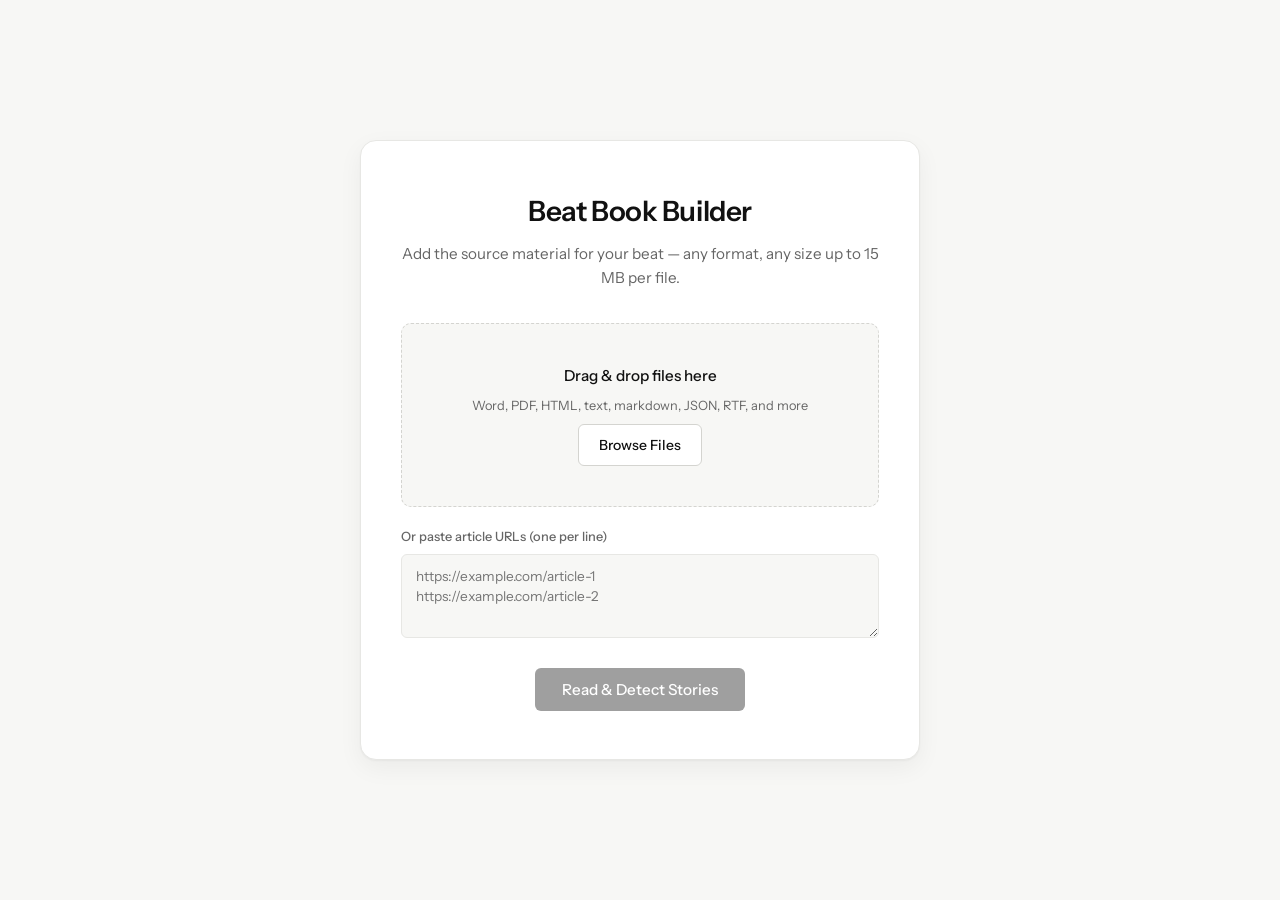
==== static/index.html @ 1f576bb9 "Sticky preview toolbar with confidence-filter chips Moved the back-button, selected-count, run-pipel" ====
<!DOCTYPE html>
<html lang="en">

<head>
  <meta charset="UTF-8">
  <meta name="viewport" content="width=device-width, initial-scale=1.0">
  <title>Beat Book Builder</title>
  <link rel="preconnect" href="https://fonts.googleapis.com">
  <link rel="preconnect" href="https://fonts.gstatic.com" crossorigin>
  <link href="https://fonts.googleapis.com/css2?family=Instrument+Sans:wght@400;500;600;700&family=Newsreader:wght@400;500;600;700&display=swap"
    rel="stylesheet">
  <link rel="stylesheet" href="/static/style.css">
</head>

<body>
  <div id="app">

    <!-- ── UPLOAD SCREEN ────────────────────────────────────────── -->
    <div id="upload-screen" class="screen active">
      <div class="work-card upload-card">
        <h1>Beat Book Builder</h1>
        <p class="subtitle">Add the source material for your beat — any format, any size up to 15 MB per file.</p>

        <div id="drop-zone" class="drop-zone">
          <div class="drop-zone-inner">
            <p>Drag &amp; drop files here</p>
            <p class="small">Word, PDF, HTML, text, markdown, JSON, RTF, and more</p>
            <label class="file-btn">
              Browse Files
              <input type="file" id="file-input" multiple hidden>
            </label>
          </div>
        </div>

        <div id="file-list" class="file-list" hidden></div>

        <div class="url-section">
          <label class="url-label" for="url-input">Or paste article URLs (one per line)</label>
          <textarea id="url-input" class="url-input" rows="3" placeholder="https://example.com/article-1&#10;https://example.com/article-2"></textarea>
        </div>

        <button id="upload-btn" class="btn primary" disabled>
          Read &amp; Detect Stories
        </button>

        <div id="upload-status" class="status" hidden>
          <div class="ingest-spinner">
            <span class="pulse-dot" aria-hidden="true"></span>
            <span id="ingest-step">Reading your sources…</span>
          </div>
          <div class="progress-detail" id="ingest-detail"></div>
        </div>
      </div>
    </div>

    <!-- ── PREVIEW SCREEN ───────────────────────────────────────── -->
    <div id="preview-screen" class="screen">
      <header class="app-header">
        <h2>Beat Book Builder</h2>
        <div id="preview-session-info" class="session-info"></div>
      </header>
      <div class="preview-toolbar">
        <div class="preview-toolbar-row">
          <button id="preview-back-btn" class="btn">Back to upload</button>
          <div class="preview-filters" id="preview-filters" role="group" aria-label="Filter by confidence">
            <button type="button" class="confidence-filter high active" data-level="high" aria-pressed="true">
              <span class="filter-label">High</span>
              <span class="filter-count" id="filter-count-high">0</span>
            </button>
            <button type="button" class="confidence-filter medium active" data-level="medium" aria-pressed="true">
              <span class="filter-label">Medium</span>
              <span class="filter-count" id="filter-count-medium">0</span>
            </button>
            <button type="button" class="confidence-filter low active" data-level="low" aria-pressed="true">
              <span class="filter-label">Low</span>
              <span class="filter-count" id="filter-count-low">0</span>
            </button>
          </div>
          <div class="preview-toolbar-right">
            <span id="preview-included-count" class="submit-hint"></span>
            <button id="preview-run-btn" class="btn primary">Run pipeline</button>
          </div>
        </div>
        <div id="preview-status" class="preview-toolbar-progress" hidden>
          <div class="progress-step" id="preview-progress-step">Preparing…</div>
          <div class="progress-bar-track">
            <div class="progress-bar-fill" id="preview-progress-bar"></div>
          </div>
          <div class="progress-detail" id="preview-progress-detail"></div>
        </div>
      </div>
      <div class="screen-body">
        <div class="screen-content">
          <div class="interview-heading">
            <div class="eyebrow">Step 1 of 3 · Review detected stories</div>
            <h1 id="preview-title">Detected stories</h1>
            <p class="interview-lede" id="preview-summary"></p>
          </div>

          <div id="preview-excluded" class="preview-excluded-list" hidden></div>
          <div id="preview-sources" class="preview-sources"></div>
        </div>
      </div>
    </div>

    <!-- ── INTERVIEW SCREEN ─────────────────────────────────────── -->
    <div id="interview-screen" class="screen">
      <header class="app-header">
        <h2>Beat Book Builder</h2>
        <div id="interview-session-info" class="session-info"></div>
      </header>
      <div class="screen-body">
        <div class="screen-content">
          <div class="interview-heading">
            <div class="eyebrow">Step 2 of 3 · Reporter interview</div>
            <h1>A few quick questions</h1>
            <p class="interview-lede">Your answers shape which angles the beat book emphasizes.</p>
          </div>
          <div id="interview-form-host"></div>
        </div>
      </div>
    </div>

    <!-- ── GENERATING SCREEN ────────────────────────────────────── -->
    <div id="generating-screen" class="screen">
      <header class="app-header">
        <h2>Beat Book Builder</h2>
        <div id="generating-session-info" class="session-info"></div>
      </header>
      <div class="screen-body centered">
        <div class="work-card generating-card">
          <div class="work-card-hero">
            <span class="pulse-dot" aria-hidden="true"></span>
            <h1 id="generating-label">Generating your beat book</h1>
          </div>
          <p id="generating-detail" class="work-card-detail">Analyzing your uploads…</p>

          <div class="shimmer-bar" aria-hidden="true"><div class="shimmer-bar-fill"></div></div>

          <ol class="stepper" id="stepper" aria-label="Progress">
            <li class="step" data-step="review">
              <span class="step-icon" aria-hidden="true"></span>
              <div class="step-body">
                <div class="step-title">Review coverage</div>
                <div class="step-sub">Scanning topics and uploaded stories</div>
              </div>
            </li>
            <li class="step" data-step="write">
              <span class="step-icon" aria-hidden="true"></span>
              <div class="step-body">
                <div class="step-title">Write beat book</div>
                <div class="step-sub">Drafting sections from source material</div>
              </div>
            </li>
            <li class="step" data-step="research">
              <span class="step-icon" aria-hidden="true"></span>
              <div class="step-body">
                <div class="step-title">Research context</div>
                <div class="step-sub">Browsing the web for additional reporting context</div>
              </div>
            </li>
            <li class="step" data-step="cite">
              <span class="step-icon" aria-hidden="true"></span>
              <div class="step-body">
                <div class="step-title">Match citations</div>
                <div class="step-sub">Linking each claim back to its source</div>
              </div>
            </li>
          </ol>

          <div class="work-card-footer">
            <div id="generating-stats" class="stats-chips"></div>
            <div class="elapsed" id="generating-elapsed" aria-live="polite">0:00</div>
          </div>
        </div>
      </div>
    </div>

    <!-- ── DONE SCREEN ──────────────────────────────────────────── -->
    <div id="done-screen" class="screen">
      <header class="app-header">
        <h2>Beat Book Builder</h2>
        <div id="done-session-info" class="session-info"></div>
      </header>
      <div class="screen-body centered">
        <div class="work-card done-card">
          <div class="success-icon" aria-hidden="true">
            <svg viewBox="0 0 24 24" fill="none" stroke="currentColor" stroke-width="2.25" stroke-linecap="round" stroke-linejoin="round">
              <polyline points="5 12.5 10 17.5 19 7.5"></polyline>
            </svg>
          </div>
          <h1>Your beat book is ready</h1>
          <p class="done-subtitle" id="done-subtitle"></p>
          <a id="done-viewer-link" class="btn primary large" target="_blank" rel="noopener">Open with inline citations →</a>
          <p class="done-secondary"><a id="done-markdown-link" target="_blank" rel="noopener">Download raw Markdown</a></p>
        </div>
      </div>
    </div>

  </div>

  <script src="/static/app.js"></script>
</body>

</html>
---- static/style.css ----
/* ── Reset & Base ─────────────────────────────────────────────────────── */
*,
*::before,
*::after {
  box-sizing: border-box;
  margin: 0;
  padding: 0;
}

:root {
  --bg: #fff;
  --bg-muted: #f7f7f5;
  --surface: #fff;
  --border: #e7e7e4;
  --border-strong: #d4d4d0;
  --text: #111;
  --text-muted: #666;
  --text-faint: #999;
  --accent: #0066cc;
  --accent-soft: #f0f7ff;
  --success: #15803d;
  --success-soft: #ecfdf3;
  --danger: #c0392b;
  --radius: 10px;
  --radius-sm: 6px;
  --radius-lg: 16px;
  --serif: 'Newsreader', Georgia, 'Times New Roman', serif;
  --sans: 'Instrument Sans', -apple-system, BlinkMacSystemFont, 'Segoe UI', Roboto, sans-serif;
  --shadow-card:
    0 1px 2px rgba(0, 0, 0, 0.04),
    0 8px 24px rgba(0, 0, 0, 0.05);
}

html,
body {
  height: 100%;
}

body {
  background: var(--bg-muted);
  color: var(--text);
  font-family: var(--serif);
  font-size: 16.5px;
  line-height: 1.6;
  -webkit-font-smoothing: antialiased;
  -moz-osx-font-smoothing: grayscale;
}

a {
  color: var(--accent);
  text-decoration: none;
}
a:hover { text-decoration: underline; }

/* ── Screens ──────────────────────────────────────────────────────────── */
.screen { display: none; }
.screen.active { display: flex; }

#preview-screen,
#interview-screen,
#generating-screen,
#done-screen {
  flex-direction: column;
  min-height: 100vh;
  background: var(--bg-muted);
}

/* ── App header (top bar) ─────────────────────────────────────────────── */
.app-header {
  position: sticky;
  top: 0;
  height: 56px;
  display: flex;
  align-items: center;
  justify-content: space-between;
  padding: 0 1.75rem;
  background: var(--surface);
  border-bottom: 1px solid var(--border);
  z-index: 10;
  flex-shrink: 0;
}

.app-header h2 {
  font-family: var(--sans);
  font-size: 1rem;
  font-weight: 600;
  color: var(--text);
  letter-spacing: -0.005em;
}

.session-info {
  font-family: var(--sans);
  font-size: 0.8rem;
  color: var(--text-muted);
  letter-spacing: 0.005em;
}

/* Screen body container ------------------------------------------------ */
.screen-body {
  flex: 1;
  display: flex;
  justify-content: center;
  padding: 2.75rem 1.5rem 3rem;
}

.screen-body.centered {
  align-items: center;
  justify-content: center;
  padding: 3rem 1.5rem;
}

.screen-content {
  width: 100%;
  max-width: 760px;
}

/* ── Upload screen (full-bleed centering) ─────────────────────────────── */
#upload-screen {
  align-items: center;
  justify-content: center;
  min-height: 100vh;
  padding: 2rem;
  background: var(--bg-muted);
}

/* ── Work Card (shared across upload / generating / done) ─────────────── */
.work-card {
  background: var(--surface);
  border: 1px solid var(--border);
  border-radius: var(--radius-lg);
  padding: 2.75rem 2.5rem;
  max-width: 560px;
  width: 100%;
  box-shadow: var(--shadow-card);
}

.upload-card {
  text-align: center;
  padding: 3rem 2.5rem;
}

.upload-card h1 {
  font-family: var(--sans);
  font-size: 1.75rem;
  font-weight: 600;
  letter-spacing: -0.015em;
  margin-bottom: 0.5rem;
}

.subtitle {
  font-family: var(--sans);
  color: var(--text-muted);
  font-size: 0.95rem;
  margin-bottom: 2rem;
}

.drop-zone {
  border: 1.5px dashed var(--border-strong);
  border-radius: var(--radius);
  padding: 2.5rem 1.5rem;
  transition: border-color 0.2s, background 0.2s;
  cursor: pointer;
  margin-bottom: 1.25rem;
  background: var(--bg-muted);
}

.drop-zone:hover,
.drop-zone.drag-over {
  border-color: var(--text);
  background: #f1f1ee;
}

.drop-zone p {
  font-family: var(--sans);
  color: var(--text);
  font-size: 0.95rem;
  font-weight: 500;
}

.drop-zone .small {
  font-size: 0.8rem;
  color: var(--text-muted);
  margin: 0.5rem 0;
  font-weight: 400;
}

.file-btn {
  display: inline-block;
  padding: 0.55rem 1.25rem;
  background: var(--surface);
  border: 1px solid var(--border-strong);
  border-radius: var(--radius-sm);
  color: var(--text);
  cursor: pointer;
  font-family: var(--sans);
  font-size: 0.875rem;
  font-weight: 500;
  transition: background 0.15s, border-color 0.15s;
}

.file-btn:hover {
  background: var(--bg-muted);
  border-color: var(--text);
}

.file-list {
  text-align: left;
  margin-bottom: 1.5rem;
  padding: 0.75rem 1rem;
  background: var(--bg-muted);
  border: 1px solid var(--border);
  border-radius: var(--radius-sm);
  font-family: var(--sans);
  font-size: 0.85rem;
}

.file-list .file-item {
  display: flex;
  justify-content: space-between;
  padding: 0.25rem 0;
  color: var(--text-muted);
}

.file-list .file-item .name {
  color: var(--text);
  overflow: hidden;
  text-overflow: ellipsis;
  white-space: nowrap;
  margin-right: 1rem;
  flex: 1;
}

/* ── Buttons ──────────────────────────────────────────────────────────── */
.btn {
  padding: 0.7rem 1.6rem;
  border: 1px solid transparent;
  border-radius: var(--radius-sm);
  font-family: var(--sans);
  font-size: 0.95rem;
  font-weight: 500;
  cursor: pointer;
  transition: background 0.15s, border-color 0.15s, color 0.15s, opacity 0.15s, transform 0.1s;
}

.btn:active:not(:disabled) { transform: translateY(1px); }

.btn:disabled {
  opacity: 0.4;
  cursor: not-allowed;
}

.btn.primary {
  background: var(--text);
  color: #fff;
}

.btn.primary:hover:not(:disabled) {
  background: #000;
}

.btn.primary.large {
  padding: 0.9rem 1.75rem;
  font-size: 1rem;
  display: inline-block;
  text-decoration: none;
}

.btn.primary.large:hover { text-decoration: none; }

/* ── Upload status / progress ─────────────────────────────────────────── */
.status {
  margin-top: 1.5rem;
  color: var(--text-muted);
  font-family: var(--sans);
  font-size: 0.875rem;
}

.status[hidden] { display: none; }

.progress-container { width: 100%; }

.progress-step {
  font-weight: 500;
  color: var(--text);
  margin-bottom: 0.5rem;
  font-size: 0.9rem;
  text-align: left;
}

.progress-bar-track {
  width: 100%;
  height: 4px;
  background: var(--border);
  border-radius: 2px;
  overflow: hidden;
  margin-bottom: 0.5rem;
}

.progress-bar-fill {
  height: 100%;
  width: 0%;
  background: var(--text);
  border-radius: 2px;
  transition: width 0.3s ease;
}

.progress-detail {
  font-size: 0.8rem;
  color: var(--text-faint);
  text-align: left;
}

/* ── Interview heading ────────────────────────────────────────────────── */
.interview-heading {
  margin-bottom: 1.75rem;
}

.interview-heading .eyebrow {
  font-family: var(--sans);
  font-size: 0.72rem;
  font-weight: 500;
  text-transform: uppercase;
  letter-spacing: 0.08em;
  color: var(--text-faint);
  margin-bottom: 0.4rem;
}

.interview-heading h1 {
  font-family: var(--sans);
  font-size: 1.6rem;
  font-weight: 600;
  letter-spacing: -0.01em;
  color: var(--text);
  line-height: 1.25;
  margin-bottom: 0.4rem;
}

.interview-lede {
  font-family: var(--sans);
  color: var(--text-muted);
  font-size: 0.95rem;
}

/* ── Interview form ───────────────────────────────────────────────────── */
.interview-form {
  display: flex;
  flex-direction: column;
  gap: 2.25rem;
  background: var(--surface);
  border: 1px solid var(--border);
  border-radius: var(--radius-lg);
  padding: 2rem 2rem 1.5rem;
  box-shadow: var(--shadow-card);
}

.question-block {
  display: flex;
  flex-direction: column;
  gap: 0.6rem;
}

.question-num {
  font-family: var(--sans);
  font-size: 0.72rem;
  font-weight: 500;
  text-transform: uppercase;
  letter-spacing: 0.08em;
  color: var(--text-faint);
}

.question-text {
  font-family: var(--sans);
  font-size: 1.05rem;
  font-weight: 500;
  color: var(--text);
  line-height: 1.4;
}

.option-list {
  display: flex;
  flex-direction: column;
  gap: 0.4rem;
}

.option-item {
  display: flex;
  align-items: flex-start;
  gap: 0.7rem;
  padding: 0.7rem 0.9rem;
  background: var(--surface);
  border: 1px solid var(--border);
  border-radius: var(--radius-sm);
  cursor: pointer;
  transition: border-color 0.15s, background 0.15s;
  min-width: 0;
}

.option-item:hover,
.option-item.checked {
  border-color: var(--text);
  background: var(--bg-muted);
}

.option-item input {
  accent-color: var(--text);
  margin-top: 0.2rem;
  flex-shrink: 0;
  cursor: pointer;
}

.option-item span {
  font-family: var(--sans);
  font-size: 0.92rem;
  color: var(--text);
  line-height: 1.45;
  word-wrap: break-word;
  overflow-wrap: break-word;
  white-space: normal;
  min-width: 0;
  flex: 1;
}

.free-text {
  width: 100%;
  min-height: 96px;
  max-height: 280px;
  background: var(--surface);
  border: 1px solid var(--border-strong);
  border-radius: var(--radius-sm);
  color: var(--text);
  padding: 0.75rem 0.9rem;
  font-family: var(--sans);
  font-size: 0.95rem;
  line-height: 1.5;
  resize: vertical;
  transition: border-color 0.15s;
}

.free-text:focus {
  outline: none;
  border-color: var(--text);
}

.submit-row {
  display: flex;
  justify-content: flex-end;
  align-items: center;
  gap: 0.85rem;
  margin-top: 0.25rem;
  padding-top: 1rem;
  border-top: 1px solid var(--border);
}

.submit-hint {
  font-family: var(--sans);
  font-size: 0.8rem;
  color: var(--text-faint);
}

/* ── Generating card ──────────────────────────────────────────────────── */
.generating-card {
  padding: 2.25rem 2.25rem 1.75rem;
}

.work-card-hero {
  display: flex;
  align-items: center;
  gap: 0.75rem;
  margin-bottom: 0.4rem;
}

.work-card-hero h1 {
  font-family: var(--sans);
  font-size: 1.35rem;
  font-weight: 600;
  color: var(--text);
  letter-spacing: -0.005em;
  line-height: 1.3;
}

.pulse-dot {
  width: 10px;
  height: 10px;
  border-radius: 50%;
  background: var(--text);
  flex-shrink: 0;
  animation: pulseDot 1.3s ease-in-out infinite;
}

@keyframes pulseDot {
  0%, 100% { transform: scale(0.7); opacity: 0.5; }
  50%      { transform: scale(1.15); opacity: 1; }
}

.work-card-detail {
  font-family: var(--sans);
  font-size: 0.95rem;
  color: var(--text-muted);
  line-height: 1.5;
  min-height: 1.4em;
  margin-bottom: 1.25rem;
}

/* Shimmer bar — indicates activity even when no numeric progress */
.shimmer-bar {
  height: 3px;
  background: var(--border);
  border-radius: 2px;
  overflow: hidden;
  position: relative;
  margin-bottom: 1.75rem;
}

.shimmer-bar-fill {
  position: absolute;
  top: 0;
  left: 0;
  height: 100%;
  width: 40%;
  background: linear-gradient(90deg, transparent, var(--text) 40%, var(--text) 60%, transparent);
  border-radius: 2px;
  animation: shimmerSlide 1.9s ease-in-out infinite;
}

/* When we have determinate progress, .shimmer-bar.determinate collapses
   the sliding fill and stretches it from the left. */
.shimmer-bar.determinate .shimmer-bar-fill {
  animation: none;
  background: var(--text);
  width: 0%;
  transition: width 0.3s ease;
}

@keyframes shimmerSlide {
  0%   { left: -45%; }
  100% { left: 105%; }
}

/* ── Stepper ──────────────────────────────────────────────────────────── */
.stepper {
  list-style: none;
  display: flex;
  flex-direction: column;
  gap: 0.1rem;
  margin: 0 -0.5rem 1.25rem;
  padding: 0;
  position: relative;
}

.step {
  display: flex;
  align-items: flex-start;
  gap: 0.85rem;
  padding: 0.65rem 0.5rem;
  border-radius: var(--radius-sm);
  position: relative;
  transition: background 0.2s;
}

.step.active {
  background: var(--bg-muted);
}

.step-icon {
  flex-shrink: 0;
  width: 20px;
  height: 20px;
  border-radius: 50%;
  border: 1.5px solid var(--border-strong);
  background: var(--surface);
  display: inline-flex;
  align-items: center;
  justify-content: center;
  margin-top: 1px;
  transition: background 0.2s, border-color 0.2s;
  position: relative;
}

/* Vertical connector line between steps */
.step:not(:last-child) .step-icon::before {
  content: "";
  position: absolute;
  left: 50%;
  top: 20px;
  width: 1.5px;
  height: calc(100% + 0.65rem);
  background: var(--border);
  transform: translateX(-50%);
}

.step.done .step-icon,
.step.active .step-icon {
  border-color: var(--text);
  background: var(--text);
}

.step.done .step-icon::after {
  content: "";
  width: 9px;
  height: 5px;
  border-left: 1.75px solid #fff;
  border-bottom: 1.75px solid #fff;
  transform: rotate(-45deg) translate(1px, -1px);
}

.step.active .step-icon::after {
  content: "";
  width: 6px;
  height: 6px;
  border-radius: 50%;
  background: #fff;
  animation: stepPulse 1.2s ease-in-out infinite;
}

@keyframes stepPulse {
  0%, 100% { opacity: 0.55; transform: scale(0.85); }
  50%      { opacity: 1;    transform: scale(1.1); }
}

.step-body {
  flex: 1;
  min-width: 0;
}

.step-title {
  font-family: var(--sans);
  font-size: 0.95rem;
  font-weight: 500;
  color: var(--text-faint);
  line-height: 1.35;
  transition: color 0.2s;
}

.step-sub {
  font-family: var(--sans);
  font-size: 0.8rem;
  color: var(--text-faint);
  line-height: 1.4;
  margin-top: 0.1rem;
}

.step.done .step-title,
.step.active .step-title {
  color: var(--text);
}

.step.done .step-title {
  text-decoration: none;
}

/* ── Generating footer (stats + elapsed) ──────────────────────────────── */
.work-card-footer {
  display: flex;
  justify-content: space-between;
  align-items: center;
  gap: 1rem;
  padding-top: 1rem;
  border-top: 1px solid var(--border);
  font-family: var(--sans);
  font-size: 0.82rem;
  color: var(--text-muted);
  min-height: 2.5rem;
}

.stats-chips {
  display: flex;
  flex-wrap: wrap;
  gap: 0.4rem;
  flex: 1;
  min-width: 0;
}

.stats-chips:empty::before {
  content: "Warming up…";
  color: var(--text-faint);
  font-style: italic;
}

.chip {
  display: inline-flex;
  align-items: center;
  gap: 0.35rem;
  padding: 0.2rem 0.55rem;
  background: var(--bg-muted);
  border: 1px solid var(--border);
  border-radius: 999px;
  font-size: 0.78rem;
  color: var(--text);
  white-space: nowrap;
}

.chip-num {
  font-weight: 600;
  font-variant-numeric: tabular-nums;
}

.elapsed {
  font-variant-numeric: tabular-nums;
  color: var(--text-faint);
  font-size: 0.82rem;
  flex-shrink: 0;
}

/* ── Done screen ──────────────────────────────────────────────────────── */
.done-card {
  text-align: center;
  padding: 2.75rem 2.5rem 2.5rem;
}

.success-icon {
  width: 56px;
  height: 56px;
  border-radius: 50%;
  background: var(--success-soft);
  color: var(--success);
  display: inline-flex;
  align-items: center;
  justify-content: center;
  margin: 0 auto 1.25rem;
  animation: popIn 0.4s ease-out;
}

.success-icon svg {
  width: 28px;
  height: 28px;
}

@keyframes popIn {
  from { transform: scale(0.6); opacity: 0; }
  to   { transform: scale(1);   opacity: 1; }
}

.done-card h1 {
  font-family: var(--sans);
  font-size: 1.6rem;
  font-weight: 600;
  color: var(--text);
  letter-spacing: -0.015em;
  line-height: 1.25;
  margin-bottom: 0.4rem;
}

.done-subtitle {
  font-family: var(--sans);
  font-size: 0.92rem;
  color: var(--text-muted);
  margin-bottom: 1.5rem;
}

.done-card .btn.primary.large {
  margin-bottom: 1rem;
}

.done-secondary {
  font-family: var(--sans);
  font-size: 0.85rem;
  color: var(--text-muted);
}

.done-secondary a {
  color: var(--text-muted);
  text-decoration: underline;
  text-decoration-color: var(--border-strong);
  text-underline-offset: 3px;
}

.done-secondary a:hover {
  color: var(--text);
  text-decoration-color: var(--text);
}

/* ── Scrollbar ────────────────────────────────────────────────────────── */
::-webkit-scrollbar {
  width: 8px;
  height: 8px;
}
::-webkit-scrollbar-track { background: transparent; }
::-webkit-scrollbar-thumb {
  background: var(--border-strong);
  border-radius: 4px;
}
::-webkit-scrollbar-thumb:hover { background: var(--text-faint); }

/* ── Small screens ────────────────────────────────────────────────────── */
@media (max-width: 640px) {
  .screen-body { padding: 1.75rem 1rem 2rem; }
  .screen-body.centered { padding: 1.5rem 1rem; }
  .work-card { padding: 2rem 1.5rem; }
  .upload-card { padding: 2rem 1.5rem; }
  .generating-card { padding: 1.75rem 1.5rem 1.25rem; }
  .done-card { padding: 2.25rem 1.5rem; }
  .work-card-hero h1 { font-size: 1.2rem; }
  .done-card h1 { font-size: 1.4rem; }
  .interview-form { padding: 1.5rem 1.25rem 1.25rem; }
  .interview-heading h1 { font-size: 1.35rem; }
  .work-card-footer {
    flex-direction: column;
    align-items: flex-start;
    gap: 0.5rem;
  }
}

/* ── Upload: URL section ──────────────────────────────────────────────── */
.url-section {
  text-align: left;
  margin-bottom: 1.25rem;
}

.url-label {
  display: block;
  font-family: var(--sans);
  font-size: 0.8rem;
  font-weight: 500;
  color: var(--text-muted);
  margin-bottom: 0.4rem;
}

.url-input {
  width: 100%;
  padding: 0.65rem 0.85rem;
  background: var(--bg-muted);
  border: 1px solid var(--border);
  border-radius: var(--radius-sm);
  font-family: var(--sans);
  font-size: 0.85rem;
  color: var(--text);
  resize: vertical;
  min-height: 76px;
  line-height: 1.5;
  transition: border-color 0.15s, background 0.15s;
}

.url-input:focus {
  outline: none;
  border-color: var(--text);
  background: var(--surface);
}

/* ── Ingest spinner (replaces progress bar during /ingest) ────────────── */
.ingest-spinner {
  display: flex;
  align-items: center;
  gap: 0.6rem;
  font-family: var(--sans);
  font-size: 0.9rem;
  font-weight: 500;
  color: var(--text);
  margin-bottom: 0.4rem;
  justify-content: center;
}

/* ── Preview screen ───────────────────────────────────────────────────── */
.preview-sources {
  display: flex;
  flex-direction: column;
  gap: 1rem;
  margin-bottom: 1.5rem;
}

.preview-source {
  background: var(--surface);
  border: 1px solid var(--border);
  border-radius: var(--radius);
  box-shadow: var(--shadow-card);
  overflow: hidden;
}

.preview-source-header {
  padding: 0.9rem 1.1rem;
  background: var(--bg-muted);
  border-bottom: 1px solid var(--border);
  display: flex;
  justify-content: space-between;
  align-items: center;
  gap: 0.75rem;
  font-family: var(--sans);
}

.preview-source-label {
  font-size: 0.85rem;
  font-weight: 600;
  color: var(--text);
  overflow: hidden;
  text-overflow: ellipsis;
  white-space: nowrap;
  flex: 1;
}

.preview-source-meta {
  font-size: 0.75rem;
  color: var(--text-faint);
  font-weight: 500;
  flex-shrink: 0;
}

.preview-stories {
  display: flex;
  flex-direction: column;
}

.preview-story {
  padding: 1rem 1.1rem;
  border-bottom: 1px solid var(--border);
  display: flex;
  flex-direction: column;
  gap: 0.7rem;
  font-family: var(--sans);
  transition: opacity 0.15s, background 0.15s;
}

.preview-story:last-child { border-bottom: none; }

.preview-story.excluded {
  opacity: 0.45;
  background: var(--bg-muted);
}

.preview-story-row {
  display: flex;
  gap: 0.6rem;
  align-items: flex-start;
}

.preview-story-toggle {
  display: flex;
  align-items: center;
  gap: 0.45rem;
  font-size: 0.75rem;
  color: var(--text-muted);
  font-weight: 500;
  flex-shrink: 0;
  padding-top: 0.4rem;
  cursor: pointer;
  user-select: none;
}

.preview-story-toggle input { cursor: pointer; }

.preview-story-fields {
  flex: 1;
  display: grid;
  grid-template-columns: 1fr 8rem 11rem;
  gap: 0.5rem;
}

.preview-story-fields input {
  width: 100%;
  padding: 0.5rem 0.7rem;
  border: 1px solid var(--border);
  border-radius: var(--radius-sm);
  background: var(--surface);
  font-family: var(--sans);
  font-size: 0.85rem;
  color: var(--text);
  transition: border-color 0.15s;
}

.preview-story-fields input:focus {
  outline: none;
  border-color: var(--text);
}

.preview-story-fields input.title-input {
  font-weight: 500;
  font-size: 0.9rem;
}

.preview-story-content {
  font-size: 0.8rem;
  color: var(--text-muted);
  line-height: 1.5;
  padding: 0.65rem 0.8rem;
  background: var(--bg-muted);
  border-radius: var(--radius-sm);
  border: 1px solid var(--border);
  font-family: var(--serif);
  max-height: 5.5em;
  overflow: hidden;
  position: relative;
  cursor: pointer;
  transition: max-height 0.25s ease;
}

.preview-story-content.expanded {
  max-height: 40em;
  overflow: auto;
}

.preview-story-content::after {
  content: "";
  position: absolute;
  left: 0;
  right: 0;
  bottom: 0;
  height: 1.5em;
  background: linear-gradient(to bottom, transparent, var(--bg-muted));
  pointer-events: none;
}

.preview-story-content.expanded::after { display: none; }

.preview-story-foot {
  display: flex;
  gap: 0.6rem;
  align-items: center;
  font-size: 0.72rem;
  color: var(--text-faint);
  flex-wrap: wrap;
}

.confidence-chip {
  display: inline-flex;
  align-items: center;
  gap: 0.3rem;
  padding: 0.15rem 0.55rem;
  border-radius: 999px;
  background: var(--bg-muted);
  border: 1px solid var(--border);
  font-weight: 500;
  text-transform: uppercase;
  letter-spacing: 0.04em;
  font-size: 0.68rem;
}

.confidence-chip.high { color: var(--success); border-color: var(--success); background: var(--success-soft); }
.confidence-chip.low { color: var(--danger); border-color: var(--danger); background: #fdecea; }

.preview-reasoning { color: var(--text-faint); flex: 1; min-width: 12rem; }

/* Excluded sources */
.preview-excluded-list {
  display: flex;
  flex-direction: column;
  gap: 0.45rem;
  margin-bottom: 1.25rem;
}

.preview-excluded-item {
  padding: 0.7rem 1rem;
  background: var(--bg-muted);
  border: 1px dashed var(--border-strong);
  border-radius: var(--radius-sm);
  font-family: var(--sans);
  font-size: 0.82rem;
  color: var(--text-muted);
  display: flex;
  gap: 0.6rem;
  align-items: baseline;
}

.preview-excluded-item .excluded-label {
  color: var(--text);
  font-weight: 500;
  flex-shrink: 0;
  max-width: 18rem;
  overflow: hidden;
  text-overflow: ellipsis;
  white-space: nowrap;
}

/* Rows or source cards hidden by the confidence filter. */
.preview-story.filtered-out,
.preview-source.filtered-out {
  display: none;
}

/* ── Sticky preview toolbar (filters + actions + progress) ─────────────── */
.preview-toolbar {
  position: sticky;
  top: 56px;                    /* matches .app-header height */
  z-index: 9;                   /* below app-header (z-index 10) */
  background: var(--surface);
  border-bottom: 1px solid var(--border);
  padding: 0.7rem 1.5rem;
  flex-shrink: 0;
}

.preview-toolbar-row {
  display: flex;
  align-items: center;
  justify-content: space-between;
  gap: 1rem;
  max-width: 1100px;
  margin: 0 auto;
}

.preview-toolbar-row .btn:not(.primary) {
  background: var(--surface);
  border-color: var(--border-strong);
  color: var(--text);
}

.preview-toolbar-row .btn:not(.primary):hover {
  background: var(--bg-muted);
}

.preview-toolbar-right {
  display: flex;
  align-items: center;
  gap: 0.85rem;
}

.preview-filters {
  display: flex;
  gap: 0.45rem;
  align-items: center;
}

.confidence-filter {
  font-family: var(--sans);
  display: inline-flex;
  align-items: center;
  gap: 0.4rem;
  padding: 0.32rem 0.7rem;
  border-radius: 999px;
  border: 1px solid var(--border-strong);
  background: var(--surface);
  color: var(--text-muted);
  font-size: 0.78rem;
  font-weight: 500;
  cursor: pointer;
  transition: background 120ms, border-color 120ms, color 120ms, opacity 120ms;
}

.confidence-filter:hover {
  background: var(--bg-muted);
}

.confidence-filter:not(.active) {
  opacity: 0.55;
  background: var(--bg-muted);
}

.confidence-filter.active.high {
  color: var(--success);
  border-color: var(--success);
  background: var(--success-soft);
}

.confidence-filter.active.medium {
  color: var(--text);
  border-color: var(--border-strong);
  background: var(--surface);
}

.confidence-filter.active.low {
  color: var(--danger);
  border-color: var(--danger);
  background: #fdecea;
}

.confidence-filter .filter-count {
  font-variant-numeric: tabular-nums;
  font-size: 0.72rem;
  padding: 0.05rem 0.42rem;
  background: var(--surface);
  border: 1px solid var(--border);
  border-radius: 999px;
  color: var(--text-muted);
  min-width: 1.4rem;
  text-align: center;
}

.confidence-filter.active .filter-count {
  background: var(--surface);
  color: var(--text);
}

.preview-toolbar-progress {
  max-width: 1100px;
  margin: 0.75rem auto 0;
  padding-top: 0.6rem;
  border-top: 1px dashed var(--border);
  display: flex;
  flex-direction: column;
  gap: 0.35rem;
}

.preview-toolbar-progress[hidden] {
  display: none;
}

.preview-toolbar-progress .progress-step {
  font-family: var(--sans);
  font-size: 0.85rem;
  color: var(--text);
}

.preview-toolbar-progress .progress-bar-track {
  height: 6px;
}

.preview-toolbar-progress .progress-detail {
  font-family: var(--sans);
  font-size: 0.75rem;
  color: var(--text-muted);
}

@media (max-width: 720px) {
  .preview-toolbar-row {
    flex-wrap: wrap;
    gap: 0.6rem;
  }
  .preview-filters {
    order: 3;
    flex-basis: 100%;
    justify-content: flex-start;
  }
}

@media (max-width: 640px) {
  .preview-story-fields {
    grid-template-columns: 1fr;
  }
}
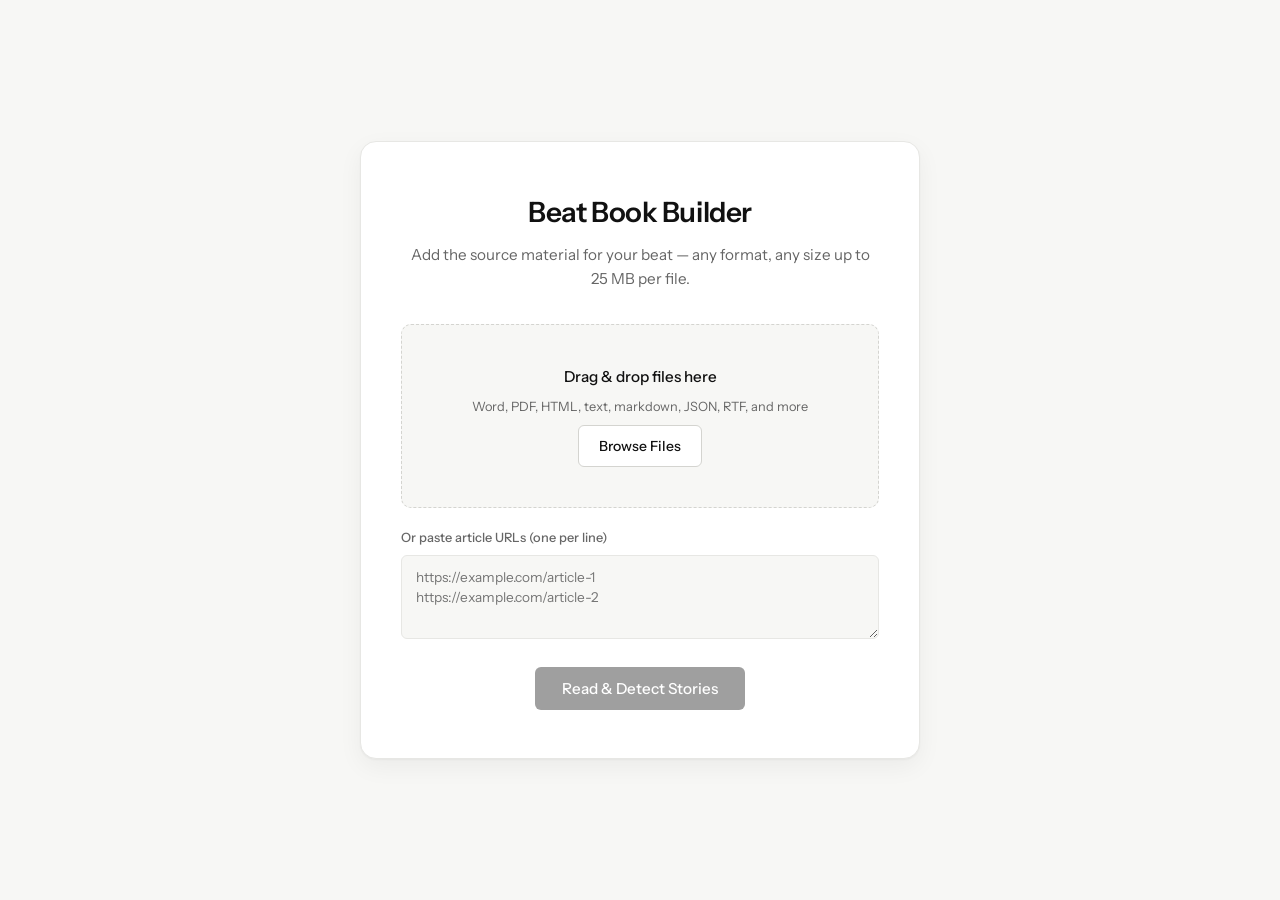
==== commit 3a3368eb: "Re-architect for 1-3 min generation across any corpus size Haiku 4.5 drives ingest normalization, cl" ====
--- a/static/index.html
+++ b/static/index.html
@@ -7,7 +7,7 @@
   <title>Beat Book Builder</title>
   <link rel="preconnect" href="https://fonts.googleapis.com">
   <link rel="preconnect" href="https://fonts.gstatic.com" crossorigin>
-  <link href="https://fonts.googleapis.com/css2?family=Instrument+Sans:wght@400;500;600;700&family=Newsreader:wght@400;500;600;700&display=swap"
+  <link href="https://fonts.googleapis.com/css2?family=Instrument+Sans:wght@400;500;600;700&display=swap"
     rel="stylesheet">
   <link rel="stylesheet" href="/static/style.css">
 </head>
@@ -19,7 +19,7 @@
     <div id="upload-screen" class="screen active">
       <div class="work-card upload-card">
         <h1>Beat Book Builder</h1>
-        <p class="subtitle">Add the source material for your beat — any format, any size up to 15 MB per file.</p>
+        <p class="subtitle">Add the source material for your beat — any format, any size up to 25 MB per file.</p>
 
         <div id="drop-zone" class="drop-zone">
           <div class="drop-zone-inner">
@@ -193,6 +193,11 @@
           <p class="done-subtitle" id="done-subtitle"></p>
           <a id="done-viewer-link" class="btn primary large" target="_blank" rel="noopener">Open with inline citations →</a>
           <p class="done-secondary"><a id="done-markdown-link" target="_blank" rel="noopener">Download raw Markdown</a></p>
+
+          <div id="research-section" class="research-section">
+            <button id="research-btn" type="button" class="btn">Deepen with web research</button>
+            <p class="research-explain">Runs an Opus 4.7 research agent against the open web, adding history, named sources, and current context. Typically takes 5–15 minutes.</p>
+          </div>
         </div>
       </div>
     </div>
--- a/static/style.css
+++ b/static/style.css
@@ -24,7 +24,6 @@
   --radius: 10px;
   --radius-sm: 6px;
   --radius-lg: 16px;
-  --serif: 'Newsreader', Georgia, 'Times New Roman', serif;
   --sans: 'Instrument Sans', -apple-system, BlinkMacSystemFont, 'Segoe UI', Roboto, sans-serif;
   --shadow-card:
     0 1px 2px rgba(0, 0, 0, 0.04),
@@ -39,7 +38,7 @@
 body {
   background: var(--bg-muted);
   color: var(--text);
-  font-family: var(--serif);
+  font-family: var(--sans);
   font-size: 16.5px;
   line-height: 1.6;
   -webkit-font-smoothing: antialiased;
@@ -767,6 +766,31 @@
 .done-secondary a:hover {
   color: var(--text);
   text-decoration-color: var(--text);
+}
+
+.research-section {
+  margin-top: 2rem;
+  padding-top: 1.5rem;
+  border-top: 1px solid var(--border-strong);
+  text-align: center;
+}
+
+.research-section .btn {
+  margin-bottom: 0.6rem;
+}
+
+.research-section .btn[disabled] {
+  opacity: 0.6;
+  cursor: default;
+}
+
+.research-explain {
+  font-family: var(--sans);
+  font-size: 0.85rem;
+  color: var(--text-muted);
+  max-width: 32rem;
+  margin: 0 auto;
+  line-height: 1.45;
 }
 
 /* ── Scrollbar ────────────────────────────────────────────────────────── */
@@ -973,7 +997,7 @@
   background: var(--bg-muted);
   border-radius: var(--radius-sm);
   border: 1px solid var(--border);
-  font-family: var(--serif);
+  font-family: var(--sans);
   max-height: 5.5em;
   overflow: hidden;
   position: relative;
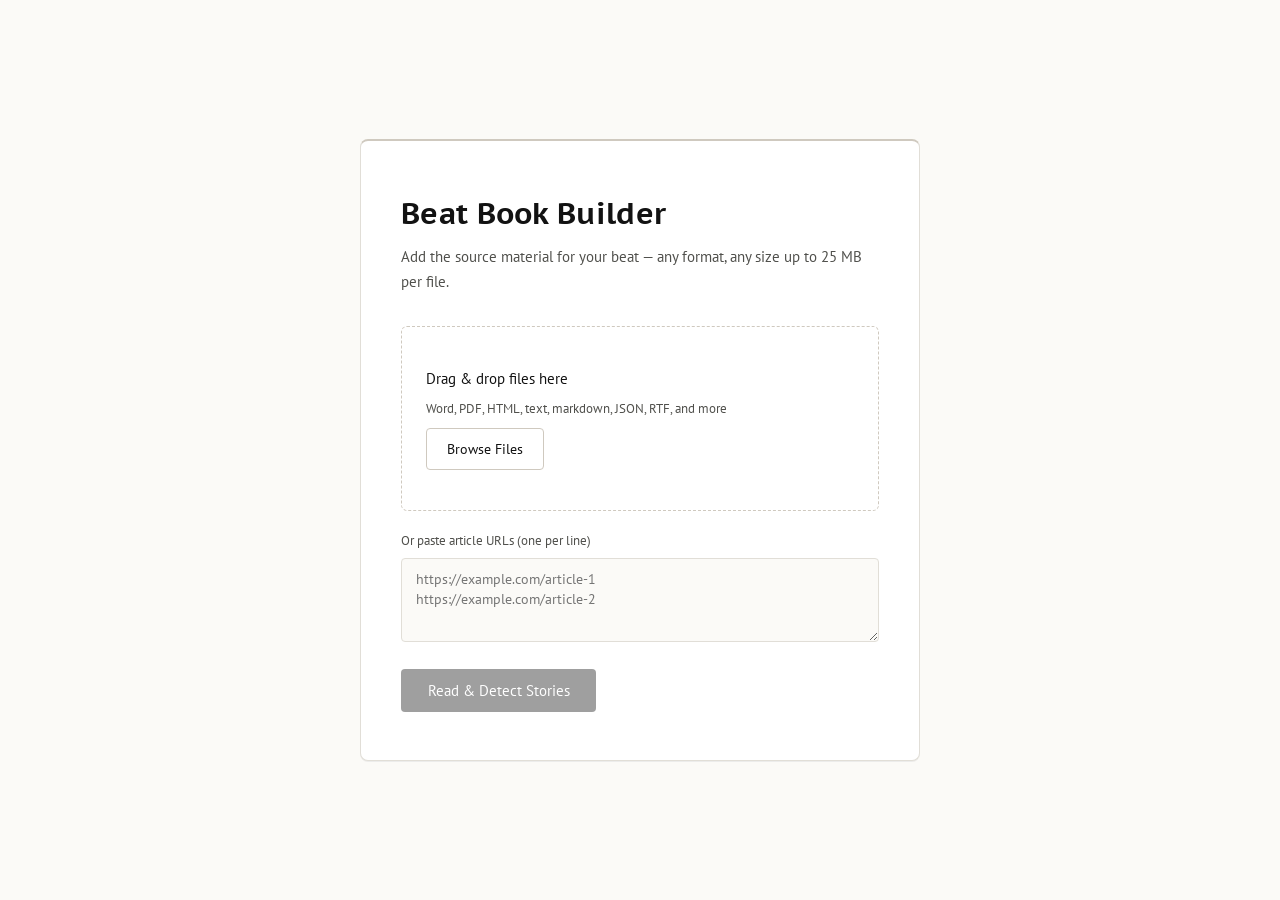
==== commit 919363e5: "Merge pull request #1 from NewsAppsUMD/cat shortened version, sorta works maybe most of the time?" ====
--- a/static/index.html
+++ b/static/index.html
@@ -7,7 +7,7 @@
   <title>Beat Book Builder</title>
   <link rel="preconnect" href="https://fonts.googleapis.com">
   <link rel="preconnect" href="https://fonts.gstatic.com" crossorigin>
-  <link href="https://fonts.googleapis.com/css2?family=Instrument+Sans:wght@400;500;600;700&display=swap"
+  <link href="https://fonts.googleapis.com/css2?family=PT+Sans:wght@400;700&family=PT+Sans+Caption:wght@400;700&display=swap"
     rel="stylesheet">
   <link rel="stylesheet" href="/static/style.css">
 </head>
@@ -103,20 +103,28 @@
       </div>
     </div>
 
-    <!-- ── INTERVIEW SCREEN ─────────────────────────────────────── -->
-    <div id="interview-screen" class="screen">
-      <header class="app-header">
-        <h2>Beat Book Builder</h2>
-        <div id="interview-session-info" class="session-info"></div>
+    <!-- ── TOPIC SELECT SCREEN ────────────────────────────────── -->
+    <div id="topic-screen" class="screen">
+      <header class="app-header">
+        <h2>Beat Book Builder</h2>
+        <div id="topic-session-info" class="session-info"></div>
       </header>
       <div class="screen-body">
         <div class="screen-content">
           <div class="interview-heading">
-            <div class="eyebrow">Step 2 of 3 · Reporter interview</div>
-            <h1>A few quick questions</h1>
-            <p class="interview-lede">Your answers shape which angles the beat book emphasizes.</p>
-          </div>
-          <div id="interview-form-host"></div>
+            <div class="eyebrow">Step 2 of 3 · Choose your focus</div>
+            <h1>What topics do you want to cover?</h1>
+            <p class="interview-lede">Select the topics to include in your beat book. The agent will focus only on what you pick.</p>
+          </div>
+          <div id="topic-list" class="topic-select-list"></div>
+          <div class="topic-select-actions">
+            <div class="topic-select-toggles">
+              <button id="topic-select-all" class="btn-link">Select all</button>
+              <span class="separator">·</span>
+              <button id="topic-deselect-all" class="btn-link">Deselect all</button>
+            </div>
+            <button id="topic-generate-btn" class="btn primary" disabled>Generate beat book</button>
+          </div>
         </div>
       </div>
     </div>
@@ -193,11 +201,6 @@
           <p class="done-subtitle" id="done-subtitle"></p>
           <a id="done-viewer-link" class="btn primary large" target="_blank" rel="noopener">Open with inline citations →</a>
           <p class="done-secondary"><a id="done-markdown-link" target="_blank" rel="noopener">Download raw Markdown</a></p>
-
-          <div id="research-section" class="research-section">
-            <button id="research-btn" type="button" class="btn">Deepen with web research</button>
-            <p class="research-explain">Runs an Opus 4.7 research agent against the open web, adding history, named sources, and current context. Typically takes 5–15 minutes.</p>
-          </div>
         </div>
       </div>
     </div>
--- a/static/style.css
+++ b/static/style.css
@@ -8,26 +8,26 @@
 }
 
 :root {
-  --bg: #fff;
-  --bg-muted: #f7f7f5;
-  --surface: #fff;
-  --border: #e7e7e4;
-  --border-strong: #d4d4d0;
-  --text: #111;
-  --text-muted: #666;
-  --text-faint: #999;
-  --accent: #0066cc;
-  --accent-soft: #f0f7ff;
-  --success: #15803d;
-  --success-soft: #ecfdf3;
-  --danger: #c0392b;
-  --radius: 10px;
-  --radius-sm: 6px;
-  --radius-lg: 16px;
-  --sans: 'Instrument Sans', -apple-system, BlinkMacSystemFont, 'Segoe UI', Roboto, sans-serif;
+  --bg: #f6f5f2;
+  --bg-muted: #fbfaf7;
+  --surface: #ffffff;
+  --border: #e1ded7;
+  --border-strong: #cfc9bf;
+  --text: #121212;
+  --text-muted: #50504c;
+  --text-faint: #7a7872;
+  --accent: #0a2c6b;
+  --accent-soft: #edf1f9;
+  --success: #106b3a;
+  --success-soft: #eef6f1;
+  --danger: #a61b15;
+  --radius: 6px;
+  --radius-sm: 4px;
+  --radius-lg: 8px;
+  --sans: 'PT Sans', -apple-system, BlinkMacSystemFont, 'Segoe UI', sans-serif;
+  --serif: 'PT Sans Caption', 'PT Sans', -apple-system, BlinkMacSystemFont, 'Segoe UI', sans-serif;
   --shadow-card:
-    0 1px 2px rgba(0, 0, 0, 0.04),
-    0 8px 24px rgba(0, 0, 0, 0.05);
+    0 1px 0 rgba(15, 23, 42, 0.06);
 }
 
 html,
@@ -36,7 +36,7 @@
 }
 
 body {
-  background: var(--bg-muted);
+  background: var(--bg);
   color: var(--text);
   font-family: var(--sans);
   font-size: 16.5px;
@@ -61,7 +61,7 @@
 #done-screen {
   flex-direction: column;
   min-height: 100vh;
-  background: var(--bg-muted);
+  background: transparent;
 }
 
 /* ── App header (top bar) ─────────────────────────────────────────────── */
@@ -74,17 +74,18 @@
   justify-content: space-between;
   padding: 0 1.75rem;
   background: var(--surface);
-  border-bottom: 1px solid var(--border);
+  border-bottom: 1px solid var(--border-strong);
+  box-shadow: 0 1px 0 rgba(15, 23, 42, 0.03);
   z-index: 10;
   flex-shrink: 0;
 }
 
 .app-header h2 {
-  font-family: var(--sans);
-  font-size: 1rem;
+  font-family: var(--serif);
+  font-size: 1.05rem;
   font-weight: 600;
   color: var(--text);
-  letter-spacing: -0.005em;
+  letter-spacing: 0.005em;
 }
 
 .session-info {
@@ -110,7 +111,7 @@
 
 .screen-content {
   width: 100%;
-  max-width: 760px;
+  max-width: 860px;
 }
 
 /* ── Upload screen (full-bleed centering) ─────────────────────────────── */
@@ -126,6 +127,7 @@
 .work-card {
   background: var(--surface);
   border: 1px solid var(--border);
+  border-top: 2px solid var(--border-strong);
   border-radius: var(--radius-lg);
   padding: 2.75rem 2.5rem;
   max-width: 560px;
@@ -134,15 +136,15 @@
 }
 
 .upload-card {
-  text-align: center;
+  text-align: left;
   padding: 3rem 2.5rem;
 }
 
 .upload-card h1 {
-  font-family: var(--sans);
-  font-size: 1.75rem;
+  font-family: var(--serif);
+  font-size: 1.9rem;
   font-weight: 600;
-  letter-spacing: -0.015em;
+  letter-spacing: 0.01em;
   margin-bottom: 0.5rem;
 }
 
@@ -160,13 +162,13 @@
   transition: border-color 0.2s, background 0.2s;
   cursor: pointer;
   margin-bottom: 1.25rem;
-  background: var(--bg-muted);
+  background: var(--surface);
 }
 
 .drop-zone:hover,
 .drop-zone.drag-over {
-  border-color: var(--text);
-  background: #f1f1ee;
+  border-color: var(--border-strong);
+  background: var(--bg-muted);
 }
 
 .drop-zone p {
@@ -199,7 +201,7 @@
 
 .file-btn:hover {
   background: var(--bg-muted);
-  border-color: var(--text);
+  border-color: var(--border-strong);
 }
 
 .file-list {
@@ -325,10 +327,10 @@
 }
 
 .interview-heading h1 {
-  font-family: var(--sans);
-  font-size: 1.6rem;
+  font-family: var(--serif);
+  font-size: 1.7rem;
   font-weight: 600;
-  letter-spacing: -0.01em;
+  letter-spacing: 0.01em;
   color: var(--text);
   line-height: 1.25;
   margin-bottom: 0.4rem;
@@ -350,6 +352,7 @@
   border-radius: var(--radius-lg);
   padding: 2rem 2rem 1.5rem;
   box-shadow: var(--shadow-card);
+  border-top: 2px solid var(--border-strong);
 }
 
 .question-block {
@@ -369,8 +372,8 @@
 
 .question-text {
   font-family: var(--sans);
-  font-size: 1.05rem;
-  font-weight: 500;
+  font-size: 1.04rem;
+  font-weight: 600;
   color: var(--text);
   line-height: 1.4;
 }
@@ -396,7 +399,7 @@
 
 .option-item:hover,
 .option-item.checked {
-  border-color: var(--text);
+  border-color: var(--border-strong);
   background: var(--bg-muted);
 }
 
@@ -437,7 +440,7 @@
 
 .free-text:focus {
   outline: none;
-  border-color: var(--text);
+  border-color: var(--accent);
 }
 
 .submit-row {
@@ -456,9 +459,95 @@
   color: var(--text-faint);
 }
 
+/* ── Topic select screen ──────────────────────────────────────────────── */
+.topic-select-list {
+  display: flex;
+  flex-direction: column;
+  gap: 0.5rem;
+  margin-bottom: 1.75rem;
+}
+
+.topic-item {
+  display: flex;
+  align-items: center;
+  gap: 0.75rem;
+  padding: 0.85rem 1rem;
+  background: var(--surface);
+  border: 1px solid var(--border);
+  border-radius: var(--radius);
+  cursor: pointer;
+  transition: border-color 0.15s, background 0.15s;
+  user-select: none;
+}
+
+.topic-item:hover {
+  border-color: var(--border-strong);
+  background: var(--surface-raised, #f9f9f9);
+}
+
+.topic-item.selected {
+  border-color: var(--accent);
+  background: color-mix(in srgb, var(--accent) 6%, white);
+}
+
+.topic-item input[type="checkbox"] {
+  width: 1rem;
+  height: 1rem;
+  accent-color: var(--accent);
+  flex-shrink: 0;
+  cursor: pointer;
+}
+
+.topic-item-label {
+  flex: 1;
+  font-family: var(--sans);
+  font-size: 0.95rem;
+  font-weight: 500;
+  color: var(--text);
+}
+
+.topic-item-count {
+  font-family: var(--sans);
+  font-size: 0.8rem;
+  color: var(--text-faint);
+}
+
+.topic-select-actions {
+  display: flex;
+  align-items: center;
+  justify-content: space-between;
+  gap: 1rem;
+  margin-top: 0.5rem;
+}
+
+.topic-select-toggles {
+  display: flex;
+  align-items: center;
+  gap: 0.5rem;
+  font-size: 0.85rem;
+  color: var(--text-muted);
+}
+
+.btn-link {
+  background: none;
+  border: none;
+  padding: 0;
+  font-family: var(--sans);
+  font-size: 0.85rem;
+  color: var(--accent);
+  cursor: pointer;
+  text-decoration: underline;
+  text-underline-offset: 2px;
+}
+
+.btn-link:hover { opacity: 0.75; }
+
+.separator { color: var(--border-strong); }
+
 /* ── Generating card ──────────────────────────────────────────────────── */
 .generating-card {
   padding: 2.25rem 2.25rem 1.75rem;
+  border-top: 2px solid var(--border-strong);
 }
 
 .work-card-hero {
@@ -469,11 +558,11 @@
 }
 
 .work-card-hero h1 {
-  font-family: var(--sans);
-  font-size: 1.35rem;
+  font-family: var(--serif);
+  font-size: 1.4rem;
   font-weight: 600;
   color: var(--text);
-  letter-spacing: -0.005em;
+  letter-spacing: 0.01em;
   line-height: 1.3;
 }
 
@@ -670,7 +759,7 @@
 }
 
 .stats-chips:empty::before {
-  content: "Warming up…";
+  content: "Preparing workspace…";
   color: var(--text-faint);
   font-style: italic;
 }
@@ -704,6 +793,7 @@
 .done-card {
   text-align: center;
   padding: 2.75rem 2.5rem 2.5rem;
+  border-top: 2px solid var(--border-strong);
 }
 
 .success-icon {
@@ -730,11 +820,11 @@
 }
 
 .done-card h1 {
-  font-family: var(--sans);
-  font-size: 1.6rem;
+  font-family: var(--serif);
+  font-size: 1.7rem;
   font-weight: 600;
   color: var(--text);
-  letter-spacing: -0.015em;
+  letter-spacing: 0.01em;
   line-height: 1.25;
   margin-bottom: 0.4rem;
 }
@@ -766,31 +856,6 @@
 .done-secondary a:hover {
   color: var(--text);
   text-decoration-color: var(--text);
-}
-
-.research-section {
-  margin-top: 2rem;
-  padding-top: 1.5rem;
-  border-top: 1px solid var(--border-strong);
-  text-align: center;
-}
-
-.research-section .btn {
-  margin-bottom: 0.6rem;
-}
-
-.research-section .btn[disabled] {
-  opacity: 0.6;
-  cursor: default;
-}
-
-.research-explain {
-  font-family: var(--sans);
-  font-size: 0.85rem;
-  color: var(--text-muted);
-  max-width: 32rem;
-  margin: 0 auto;
-  line-height: 1.45;
 }
 
 /* ── Scrollbar ────────────────────────────────────────────────────────── */
@@ -804,6 +869,15 @@
   border-radius: 4px;
 }
 ::-webkit-scrollbar-thumb:hover { background: var(--text-faint); }
+
+button:focus-visible,
+input:focus-visible,
+select:focus-visible,
+textarea:focus-visible,
+a:focus-visible {
+  outline: 2px solid var(--accent);
+  outline-offset: 2px;
+}
 
 /* ── Small screens ────────────────────────────────────────────────────── */
 @media (max-width: 640px) {
@@ -856,7 +930,7 @@
 
 .url-input:focus {
   outline: none;
-  border-color: var(--text);
+  border-color: var(--accent);
   background: var(--surface);
 }
 
@@ -887,6 +961,7 @@
   border-radius: var(--radius);
   box-shadow: var(--shadow-card);
   overflow: hidden;
+  border-top: 2px solid var(--border-strong);
 }
 
 .preview-source-header {
@@ -962,9 +1037,22 @@
 
 .preview-story-fields {
   flex: 1;
+  display: flex;
+  flex-direction: column;
+  gap: 0.4rem;
+}
+
+.preview-story-fields-row {
   display: grid;
+  gap: 0.5rem;
+}
+
+.preview-story-fields-row:first-child {
+  grid-template-columns: 1fr 9rem;
+}
+
+.preview-story-fields-row:last-child {
   grid-template-columns: 1fr 8rem 11rem;
-  gap: 0.5rem;
 }
 
 .preview-story-fields input {
@@ -981,7 +1069,7 @@
 
 .preview-story-fields input:focus {
   outline: none;
-  border-color: var(--text);
+  border-color: var(--accent);
 }
 
 .preview-story-fields input.title-input {
@@ -989,15 +1077,55 @@
   font-size: 0.9rem;
 }
 
+.preview-story-fields select.type-select {
+  width: 100%;
+  padding: 0.5rem 0.7rem;
+  border: 1px solid var(--border);
+  border-radius: var(--radius-sm);
+  background: var(--surface);
+  font-family: var(--sans);
+  font-size: 0.85rem;
+  color: var(--text);
+  cursor: pointer;
+  transition: border-color 0.15s;
+}
+
+.preview-story-fields select.type-select:focus {
+  outline: none;
+  border-color: var(--accent);
+}
+
+.preview-metadata-chips {
+  display: flex;
+  flex-wrap: wrap;
+  gap: 0.35rem;
+  margin-top: 0.4rem;
+  width: 100%;
+}
+
+.metadata-chip {
+  display: inline-block;
+  padding: 0.2rem 0.55rem;
+  background: var(--bg-muted);
+  border: 1px solid var(--border);
+  border-radius: 20px;
+  font-size: 0.75rem;
+  color: var(--text-muted);
+  white-space: nowrap;
+  max-width: 28ch;
+  overflow: hidden;
+  text-overflow: ellipsis;
+}
+
 .preview-story-content {
-  font-size: 0.8rem;
-  color: var(--text-muted);
+  font-family: var(--serif);
+  font-size: 0.86rem;
+  color: var(--text);
   line-height: 1.5;
   padding: 0.65rem 0.8rem;
   background: var(--bg-muted);
   border-radius: var(--radius-sm);
   border: 1px solid var(--border);
-  font-family: var(--sans);
   max-height: 5.5em;
   overflow: hidden;
   position: relative;
@@ -1047,7 +1175,7 @@
 }
 
 .confidence-chip.high { color: var(--success); border-color: var(--success); background: var(--success-soft); }
-.confidence-chip.low { color: var(--danger); border-color: var(--danger); background: #fdecea; }
+.confidence-chip.low { color: var(--danger); border-color: var(--danger); background: var(--bg-muted); }
 
 .preview-reasoning { color: var(--text-faint); flex: 1; min-width: 12rem; }
 
@@ -1094,7 +1222,7 @@
   top: 56px;                    /* matches .app-header height */
   z-index: 9;                   /* below app-header (z-index 10) */
   background: var(--surface);
-  border-bottom: 1px solid var(--border);
+  border-bottom: 1px solid var(--border-strong);
   padding: 0.7rem 1.5rem;
   flex-shrink: 0;
 }
@@ -1115,7 +1243,7 @@
 }
 
 .preview-toolbar-row .btn:not(.primary):hover {
-  background: var(--bg-muted);
+  background: var(--accent-soft);
 }
 
 .preview-toolbar-right {
@@ -1158,7 +1286,7 @@
 .confidence-filter.active.high {
   color: var(--success);
   border-color: var(--success);
-  background: var(--success-soft);
+  background: var(--bg-muted);
 }
 
 .confidence-filter.active.medium {
@@ -1170,7 +1298,7 @@
 .confidence-filter.active.low {
   color: var(--danger);
   border-color: var(--danger);
-  background: #fdecea;
+  background: var(--bg-muted);
 }
 
 .confidence-filter .filter-count {
